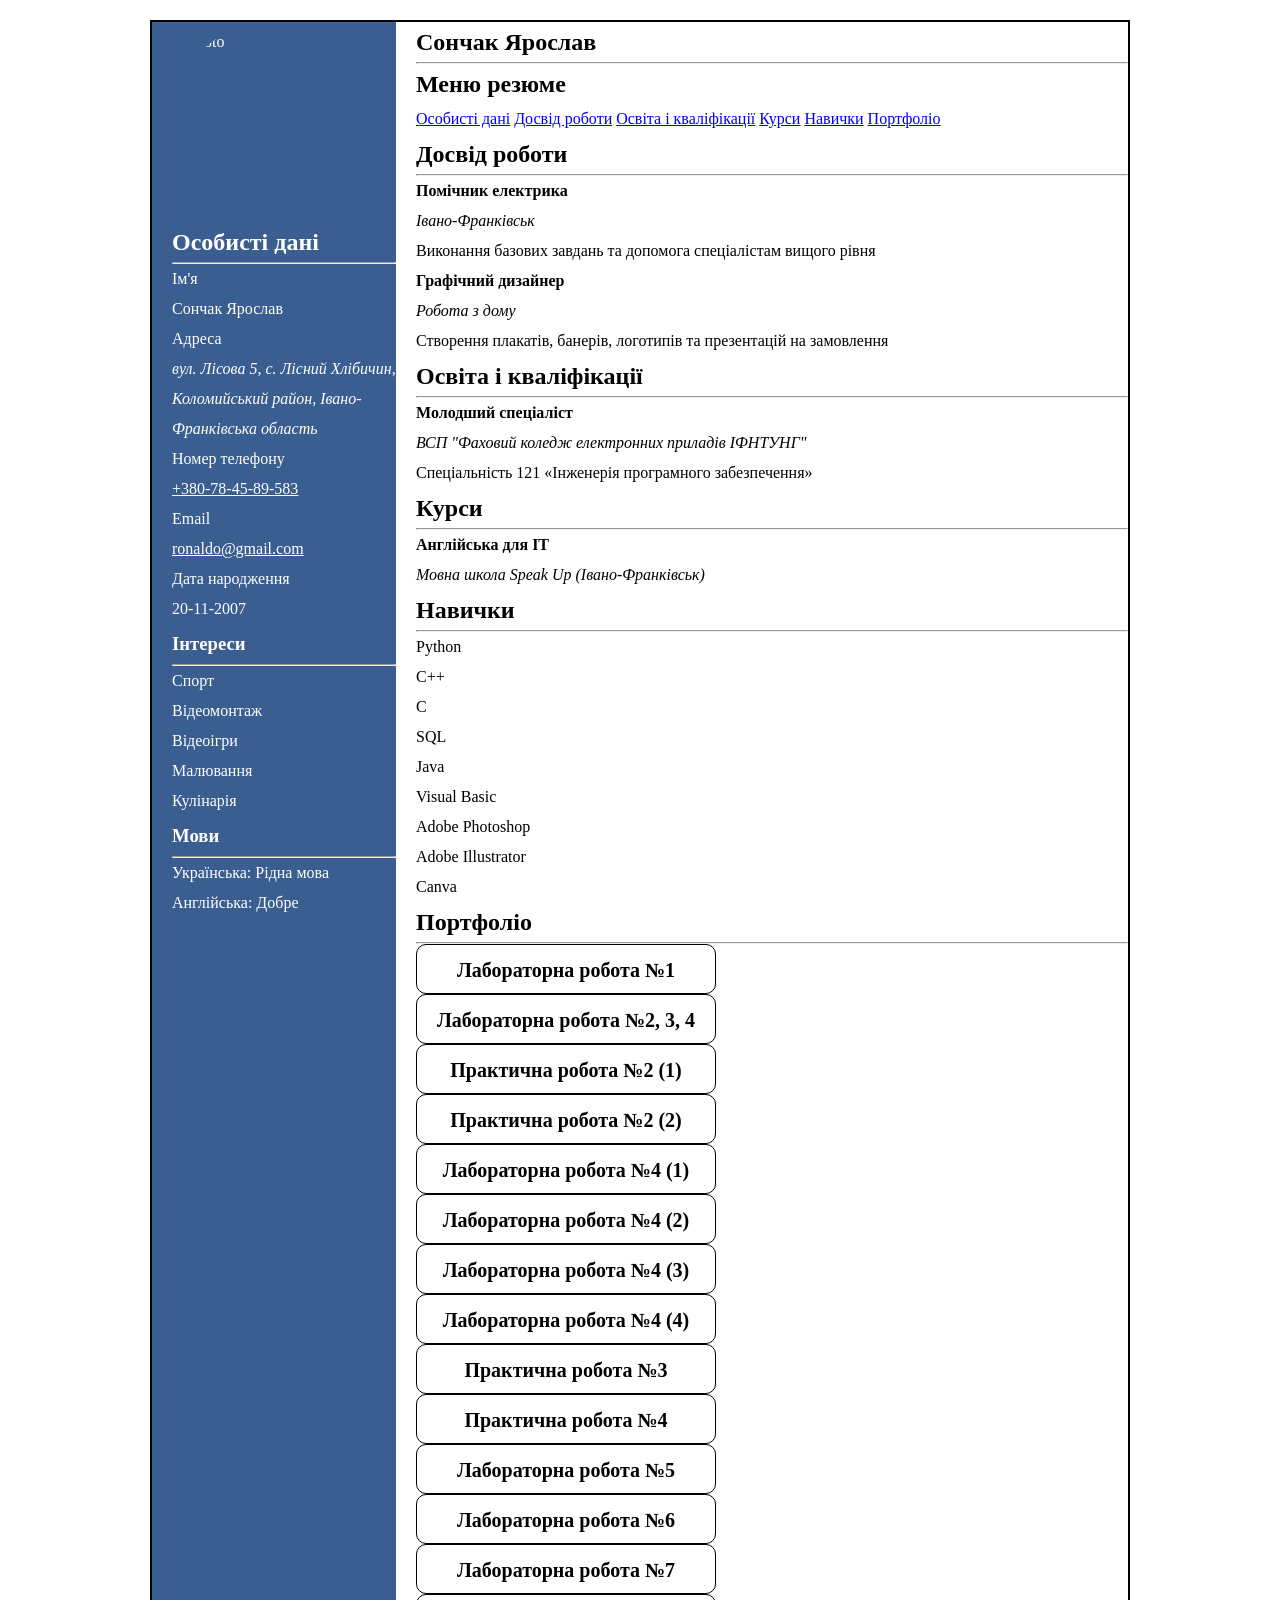
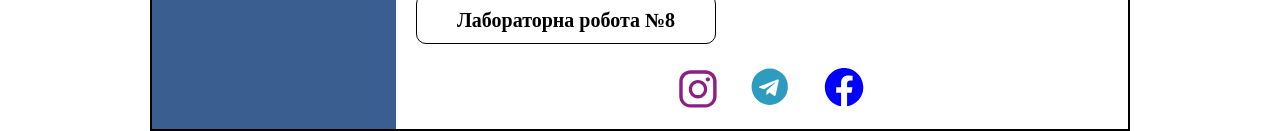
==== index.html @ 647b550a "Update index.html" ====
<!DOCTYPE html>
<html lang="uk">

<head>
    <meta charset="UTF-8">
    <meta name="viewport" content="width=device-width, initial-scale=1.0">
    <title>Resume</title>
    <link rel="stylesheet" href="style/style.css">
</head>

<body>

    <main class="page-container">

        <aside class="left-side">

            <figure class="avatar">
                <img src="img/photo.jpg" alt="photo" class="image">
            </figure>

            <section id="aboutme">
                <h2>Особисті дані</h2>
                <hr>

                <ul>
                    <li>Ім'я
                        <ul>
                            <li>Сончак Ярослав</li>
                        </ul>
                    </li>

                    <li>Адреса
                        <ul>
                            <li>
                                <address>вул. Лісова 5, с. Лісний Хлібичин, Коломийський район, Івано-Франківська
                                    область</address>
                            </li>
                        </ul>
                    </li>

                    <li>Номер телефону
                        <ul>
                            <li>
                                <a href="tel:+380784589583" class="white-text">
                                    +380-78-45-89-583
                                </a>
                            </li>
                        </ul>
                    </li>

                    <li>Email
                        <ul>
                            <li>
                                <a href="mailto:ronaldo@gmail.com" class="white-text">
                                    ronaldo@gmail.com
                                </a>
                            </li>
                        </ul>
                    </li>

                    <li>Дата народження
                        <ul>
                            <li><time datetime="2007-11-20">20-11-2007</time></li>
                        </ul>
                    </li>
                </ul>
                <section>
                    <h3>Інтереси</h3>
                    <hr>

                    <ul>
                        <li>Спорт</li>
                        <li>Відеомонтаж</li>
                        <li>Відеоігри</li>
                        <li>Малювання</li>
                        <li>Кулінарія</li>
                    </ul>
                </section>

                <section>
                    <h3>Мови</h3>
                    <hr>

                    <ul>
                        <li>Українська: Рідна мова</li>
                        <li>Англійська: Добре</li>
                    </ul>
                </section>
            </section>
        </aside>


        <section class="right-side">
            <header>
                <h1>Сончак Ярослав</h1>
                <hr>
            </header>

            <nav class="menu">
                <h2>Меню резюме</h2>
                <ul>
                    <li><a href="#aboutme">Особисті дані</a></li>
                    <li><a href="#experience">Досвід роботи</a></li>
                    <li><a href="#education">Освіта і кваліфікації</a></li>
                    <li><a href="#course">Курси</a></li>
                    <li><a href="#skills">Навички</a></li>
                    <li><a href="#portfolio">Портфоліо</a></li>
                </ul>
            </nav>

            <section id="experience">
                <h2>Досвід роботи</h2>
                <hr>
                <ul>
                    <li>
                        <b>Помічник електрика</b>
                        <ul>
                            <li class="place">Івано-Франківськ</li>
                            <li>Виконання базових завдань та допомога спеціалістам вищого рівня</li>
                        </ul>
                    </li>

                    <li>
                        <b>Графічний дизайнер</b>
                        <ul>
                            <li class="place">Робота з дому</li>
                            <li>Створення плакатів, банерів, логотипів та презентацій на замовлення</li>
                        </ul>
                    </li>
                </ul>
            </section>

            <section id="education">
                <h2>Освіта і кваліфікації</h2>
                <hr>

                <ul>
                    <li>
                        <b>Молодший спеціаліст</b>
                        <ul>
                            <li class="place">
                                ВСП "Фаховий коледж електронних приладів ІФНТУНГ"
                            </li>
                            <li>
                                Спеціальність 121 «Інженерія програмного забезпечення»
                            </li>
                        </ul>
                    </li>
                </ul>
            </section>

            <section id="course">
                <h2>Курси</h2>
                <hr>

                <ul>
                    <li>
                        <b>Англійська для IT</b>
                        <ul>
                            <li class="place">
                                Мовна школа Speak Up (Івано-Франківськ)
                            </li>
                        </ul>
                    </li>
                </ul>
            </section>

            <section id="skills">
                <h2>Навички</h2>
                <hr>

                <ul>
                    <li>Python</li>
                    <li>C++</li>
                    <li>C</li>
                    <li>SQL</li>
                    <li>Java</li>
                    <li>Visual Basic</li>
                    <li>Adobe Photoshop</li>
                    <li>Adobe Illustrator</li>
                    <li>Canva</li>
                </ul>
            </section>

            <section id="portfolio">
                <h2>Портфоліо</h2>
                <hr>

                <ul>
                    <li>
                        <a href="cine_user/index.html" class="btn">
                            Лабораторна робота №1
                        </a>
                    </li>

                    <li>
                        <a href="index.html" class="btn">
                            Лабораторна робота №2, 3, 4
                        </a>
                    </li>
                    <li>
                        <a href="task_lemon/index.html" class="btn">
                            Практична робота №2 (1)
                        </a>
                    </li>
                    <li>
                        <a href="task_mriya/cossacs.html" class="btn">
                            Практична робота №2 (2)
                        </a>
                    </li>
                    <li>
                        <a href="lr_4/task_1/index.html" class="btn">
                            Лабораторна робота №4 (1)
                        </a>
                    </li>
                    <li>
                        <a href="lr_4/task_2/index.html" class="btn">
                            Лабораторна робота №4 (2)
                        </a>
                    </li>
                    <li>
                        <a href="lr_4/task_3/index.html" class="btn">
                            Лабораторна робота №4 (3)
                        </a>
                    </li>
                    <li>
                        <a href="lr_4/task_4/index.html" class="btn">
                            Лабораторна робота №4 (4)
                        </a>
                    </li>
                    <li>
                        <a href="pr_3/index.html" class="btn">
                            Практична робота №3
                        </a>
                    </li>
                    <li>
                        <a href="pr_4/index.html" class="btn">
                            Практична робота №4
                        </a>
                    </li>
                    <li>
                        <a href="lr_5/index.html" class="btn">
                            Лабораторна робота №5
                        </a>
                    </li>
                    <li>
                        <a href="lr_6/index.html" class="btn">
                            Лабораторна робота №6
                        </a>
                    </li>
                    <li>
                        <a href="lr_7/index.html" class="btn">
                            Лабораторна робота №7
                        </a>
                    </li>
                     <li>
                        <a href="lr_8/index.html" class="btn">
                            Лабораторна робота №8
                        </a>
                    </li>
                </ul>
            </section>
            <footer class="sprite">
                <svg id="instagram_svg">
                    <use xlink:href="sprite.svg#instagram"></use>
                </svg>
                <svg id="telegram_svg">
                    <use xlink:href="sprite.svg#telegram"></use>
                </svg>
                <svg id="facebook_svg">
                    <use xlink:href="sprite.svg#facebook"></use>
                </svg>
            </footer>
        </section>

    </main>

</body>

</html>
---- style/style.css ----
* {
  margin: 0;
  padding: 0;
  box-sizing: border-box;
}
.page-container {
  max-width: 980px;
  margin: 20px auto 0;
  display: flex;
  align-items: stretch;
  border: 2px solid black;
}
.left-side {
  width: 25%;
  background-color: #3a5e90;
  color: white;
  padding-left: 20px;
  line-height: 40px;
}
.right-side {
  width: 75%;
  padding-left: 20px;
  color: black;
  line-height: 40px;
}
.avatar {
	width: 200px;
	height: 200px;
	overflow: hidden;
	border-radius: 50%;
}
.image {
	display: block;
	width: 100%;
}

ul {
    list-style-type: none;
    line-height: 30px;
}

.menu li{
    display: inline-block;
}
.place{
    font-style: italic;
}

.btn {
    display: inline-block;
    width: 300px;
    height: 50px;
    border: 1px solid #000;
    border-radius: 10px;
    text-align: center;
    line-height: 50px;
    text-decoration: none;
    color: #000;
    font-size: 20px;
    font-weight: bold;
}

.white-text {
  color: white;

}

footer {
	width: 100%;
	text-align: center;
	margin: 20px auto 0;
}

svg {
	width: 50px;
	height: 50px;
}

svg#instagram_svg {
    fill: rgb(143, 30, 132);
}

svg#facebook_svg {
    fill: blue;
}

svg#telegram_svg {
    fill: rgb(46, 156, 190);
}

svg:not(:last-of-type) {
	margin-right: 20px;
}
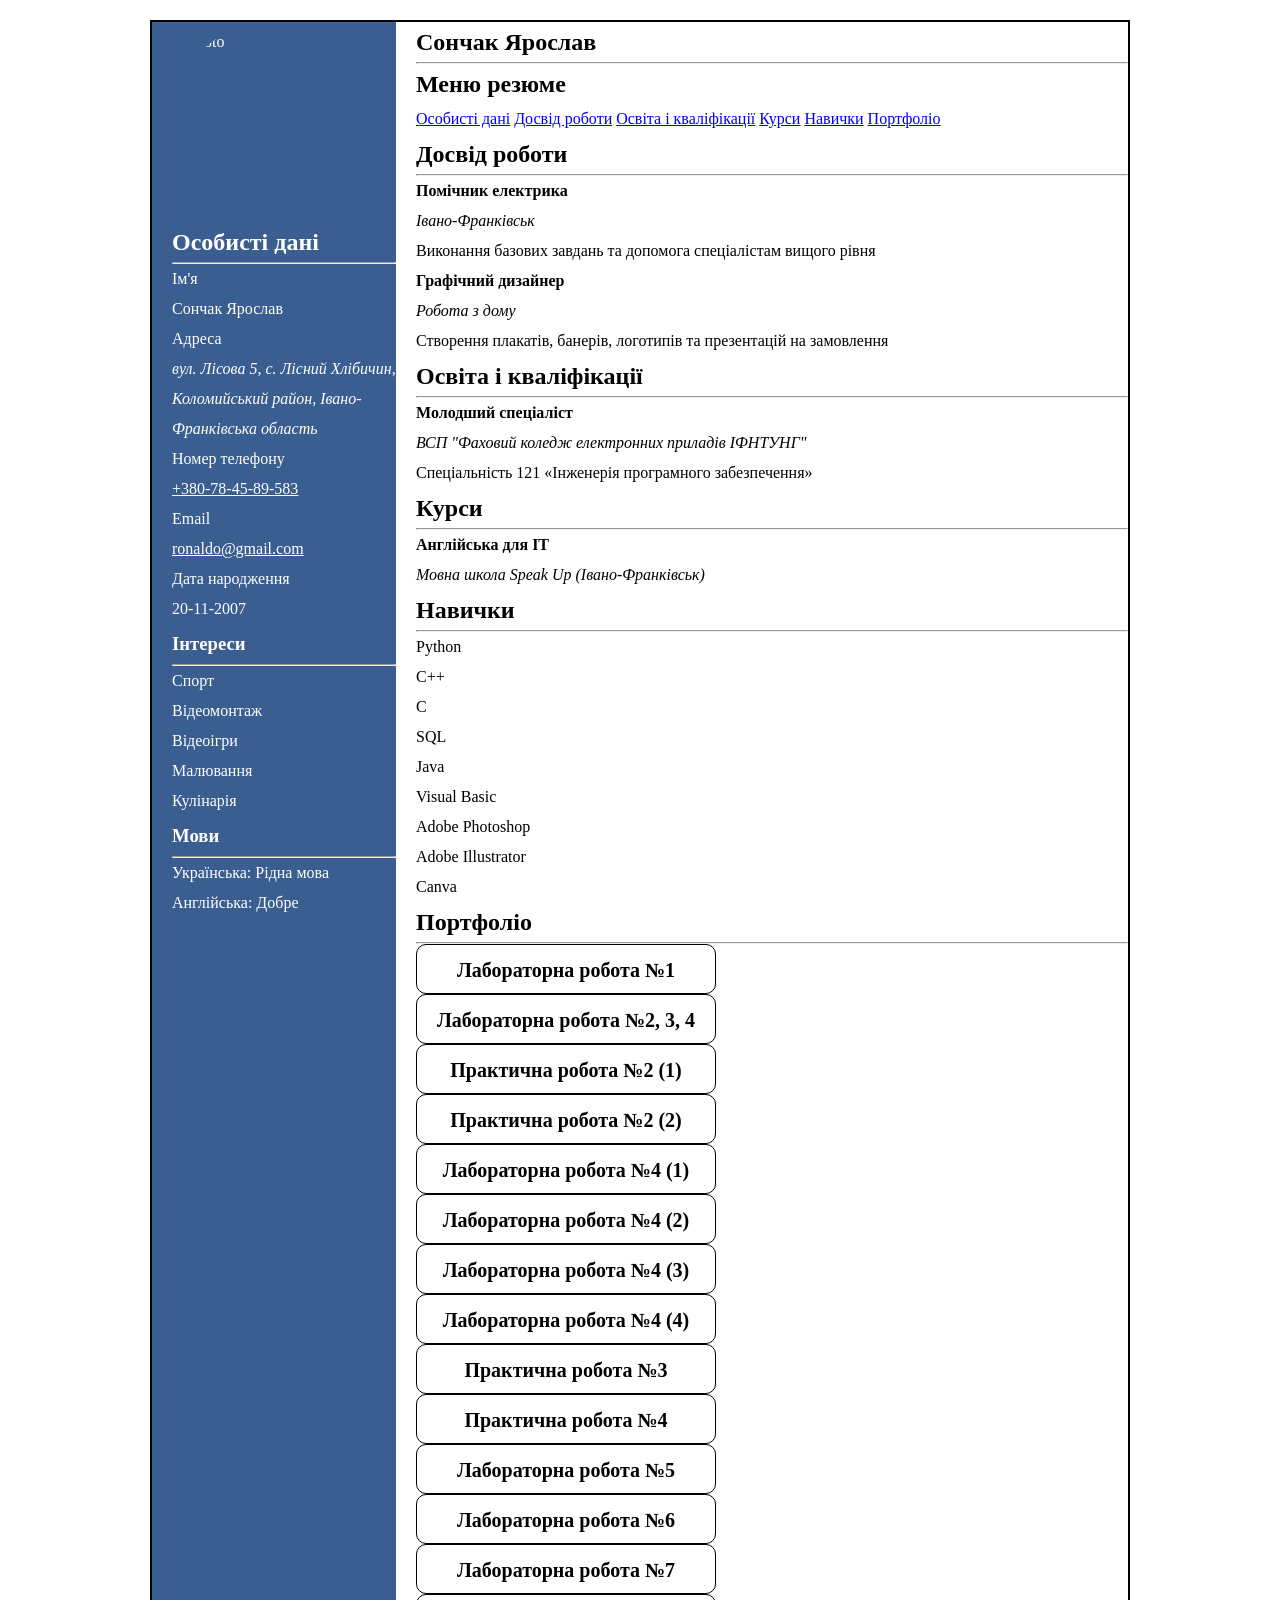
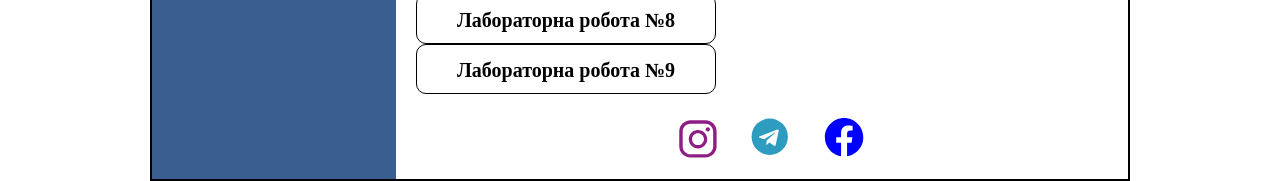
==== commit b6607070: "Update index.html" ====
--- a/index.html
+++ b/index.html
@@ -256,6 +256,11 @@
                      <li>
                         <a href="lr_8/index.html" class="btn">
                             Лабораторна робота №8
+                        </a>
+                    </li>
+                     <li>
+                        <a href="lr_9/index.html" class="btn">
+                            Лабораторна робота №9
                         </a>
                     </li>
                 </ul>
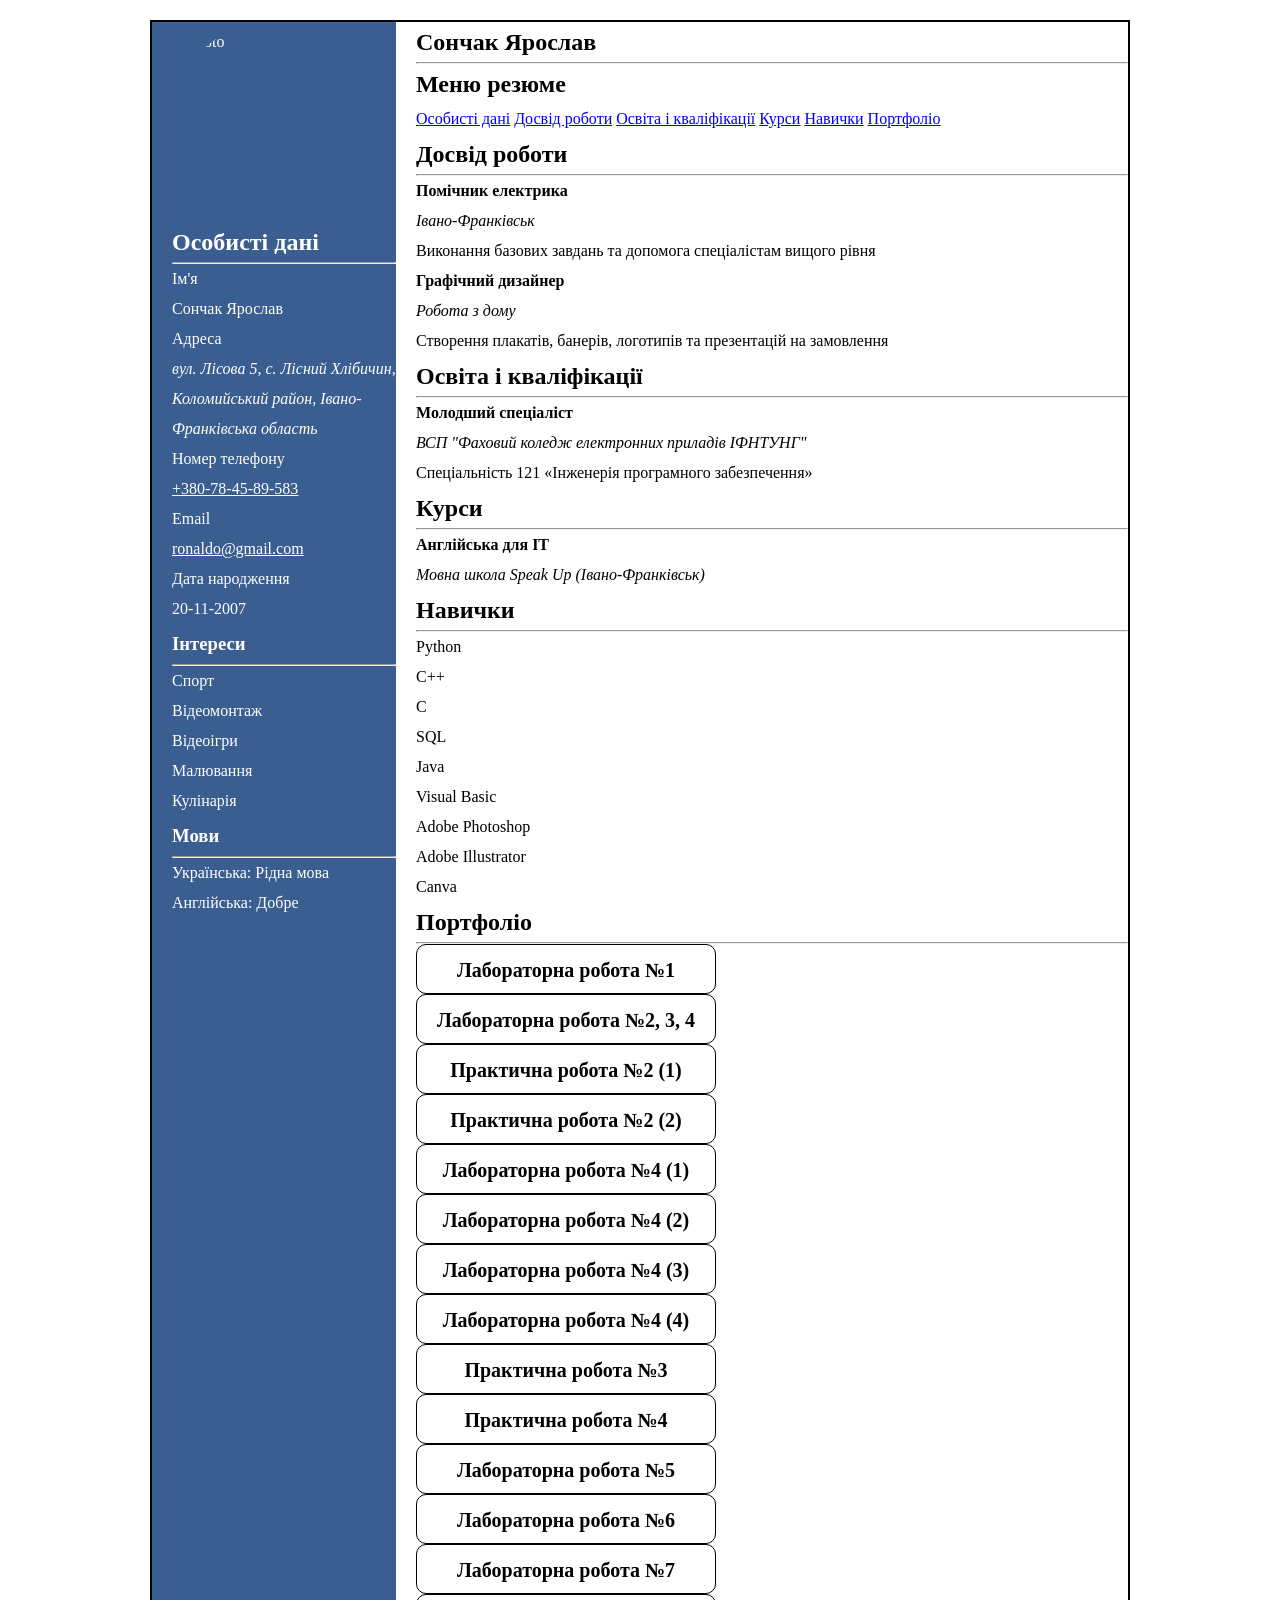
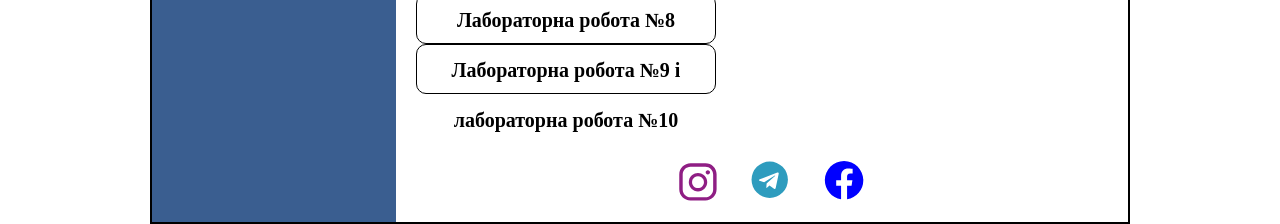
==== commit d891b7a6: "Update index.html" ====
--- a/index.html
+++ b/index.html
@@ -260,7 +260,7 @@
                     </li>
                      <li>
                         <a href="lr_9/index.html" class="btn">
-                            Лабораторна робота №9
+                            Лабораторна робота №9 і лабораторна робота №10
                         </a>
                     </li>
                 </ul>
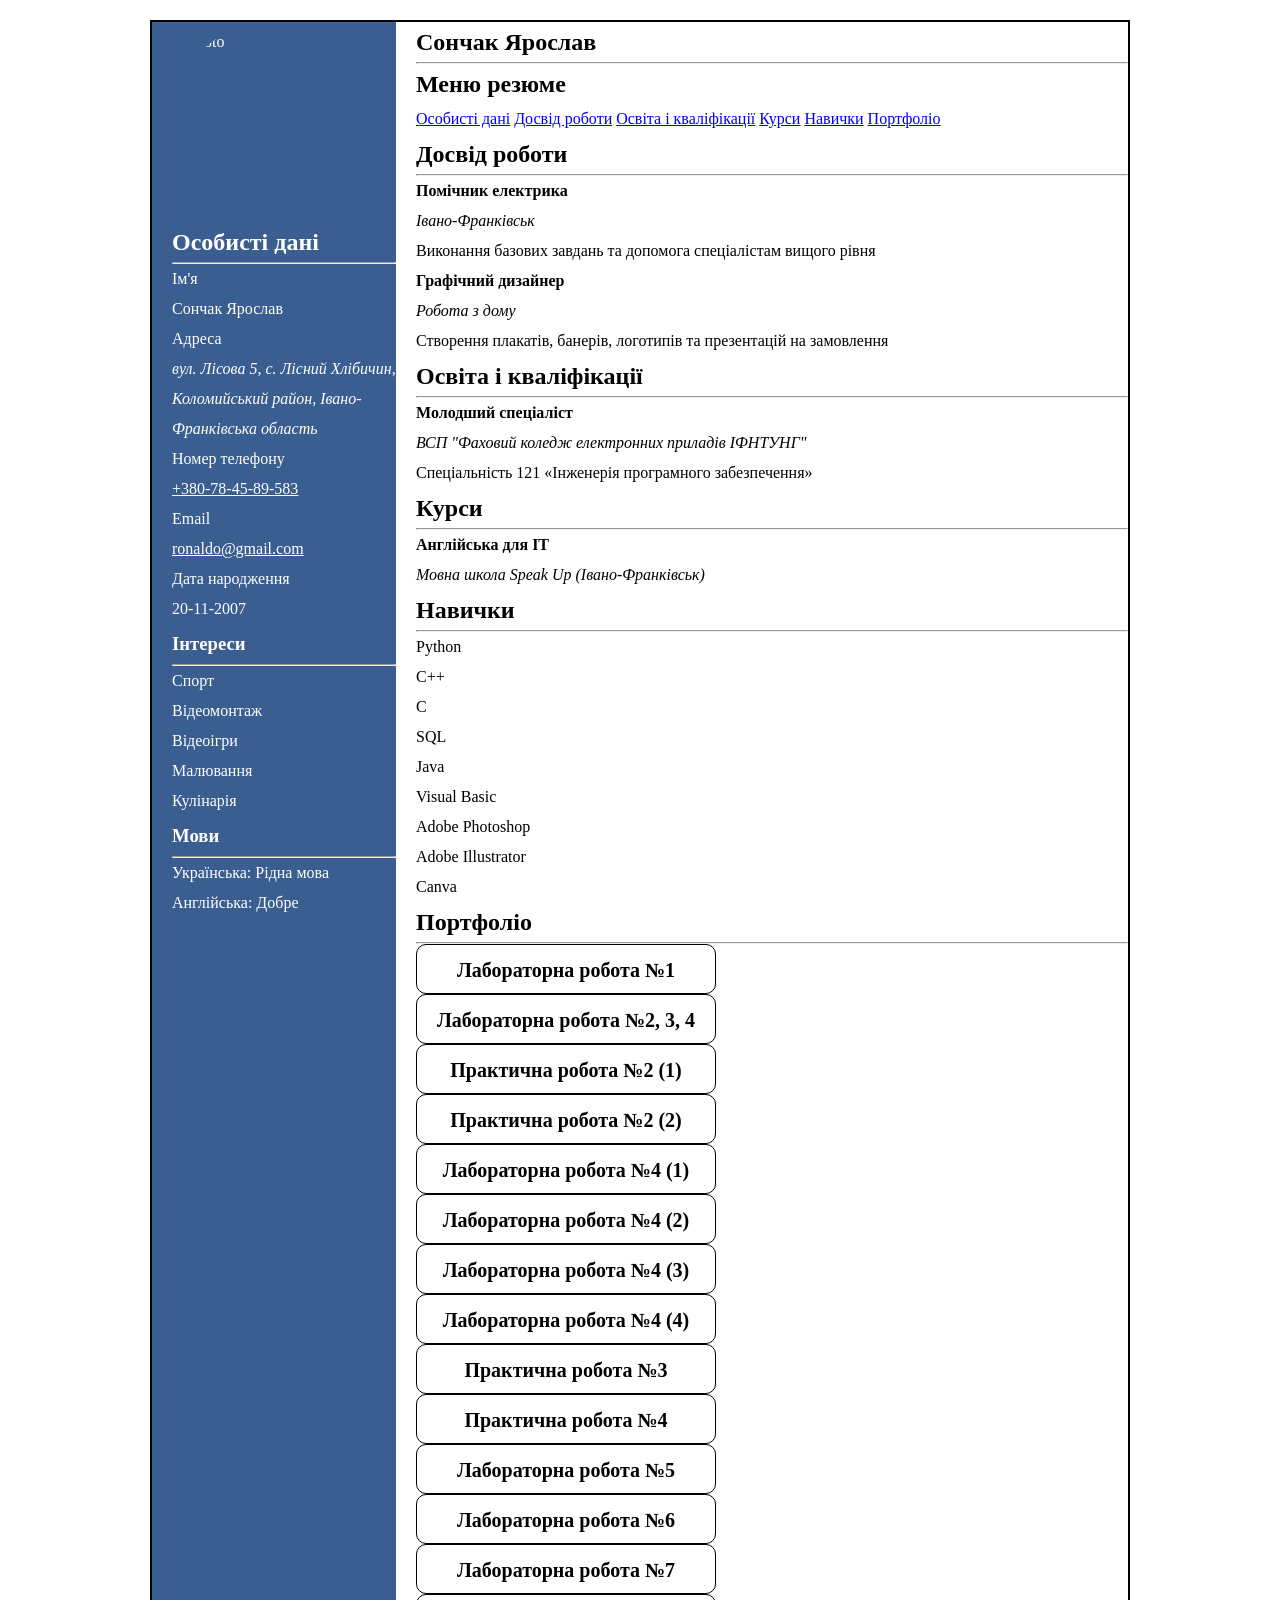
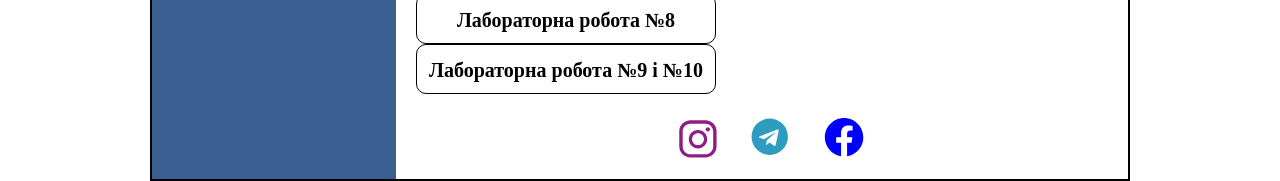
==== commit 61a46c2f: "Update index.html" ====
--- a/index.html
+++ b/index.html
@@ -260,7 +260,7 @@
                     </li>
                      <li>
                         <a href="lr_9/index.html" class="btn">
-                            Лабораторна робота №9 і лабораторна робота №10
+                            Лабораторна робота №9 і №10
                         </a>
                     </li>
                 </ul>
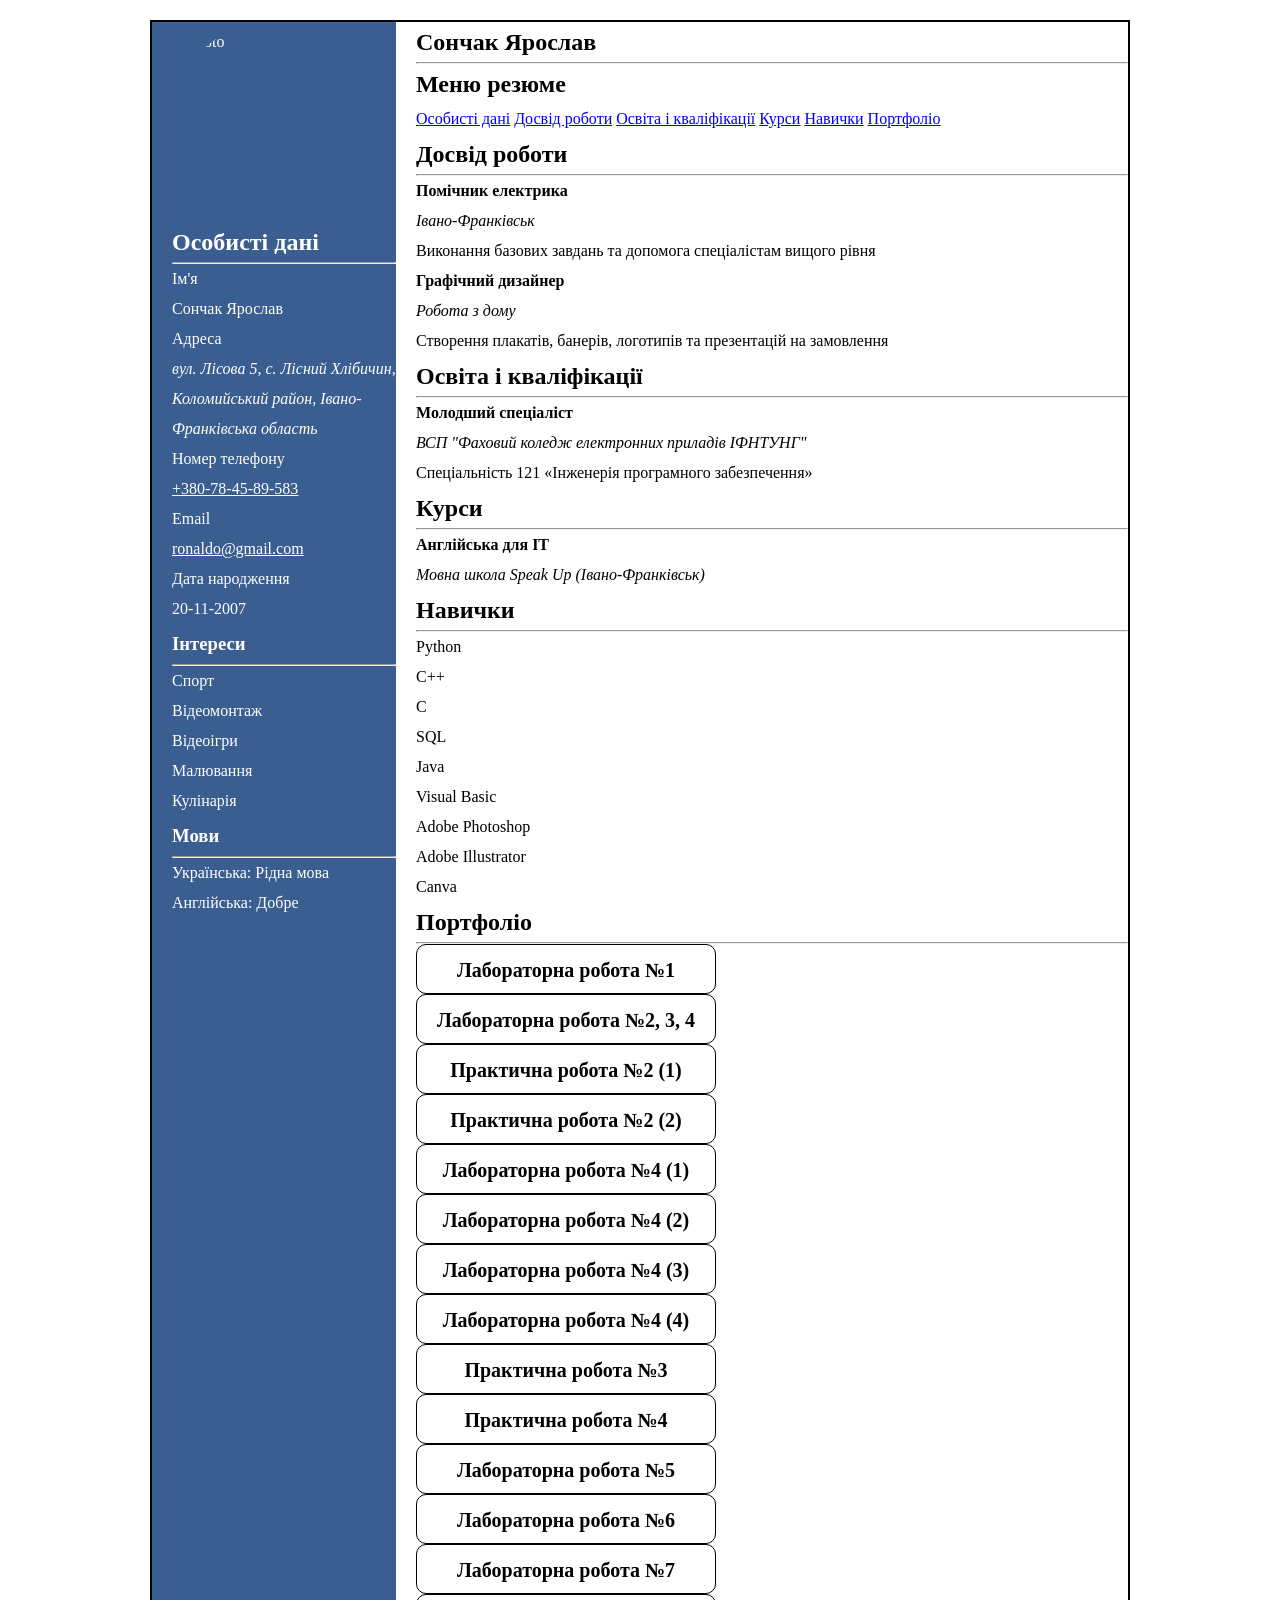
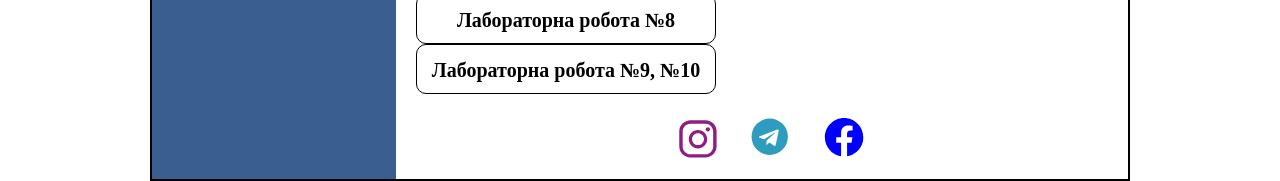
==== commit 05426b92: "Update index.html" ====
--- a/index.html
+++ b/index.html
@@ -260,7 +260,7 @@
                     </li>
                      <li>
                         <a href="lr_9/index.html" class="btn">
-                            Лабораторна робота №9 і №10
+                            Лабораторна робота №9, №10
                         </a>
                     </li>
                 </ul>
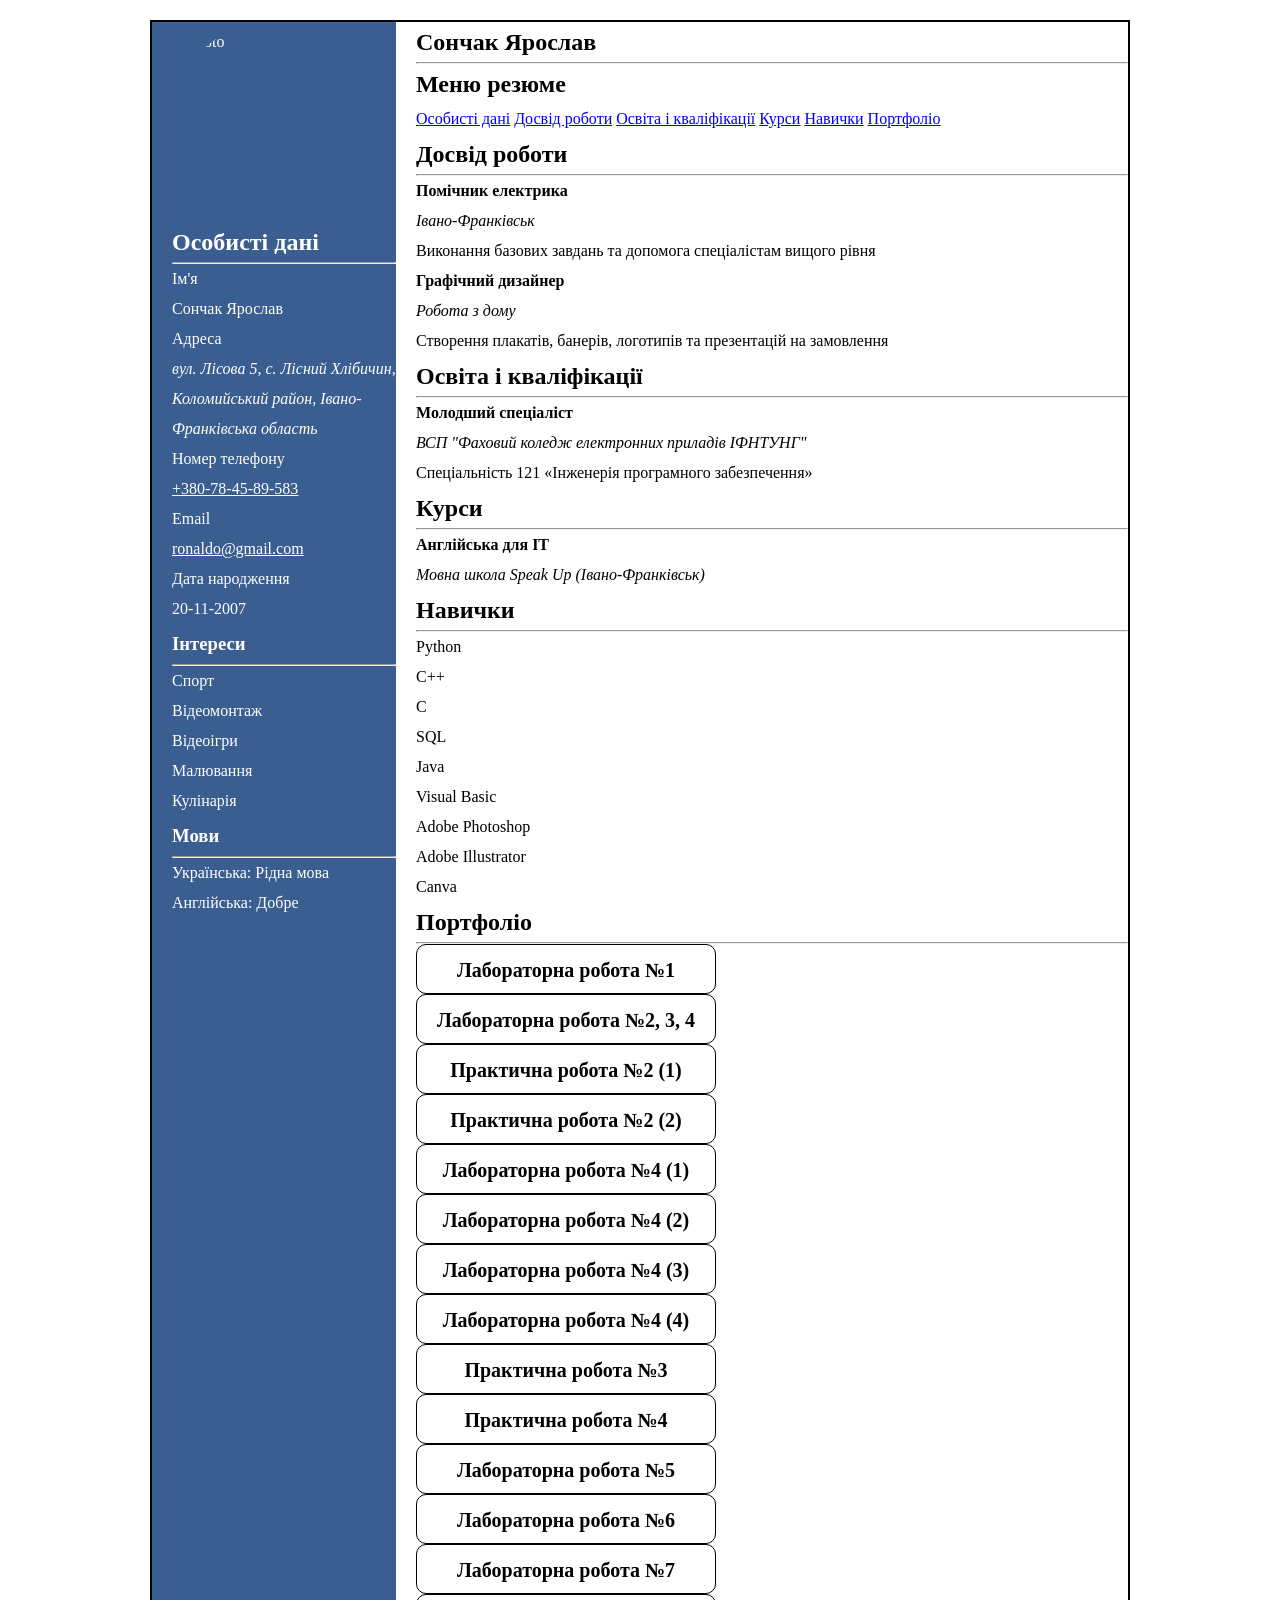
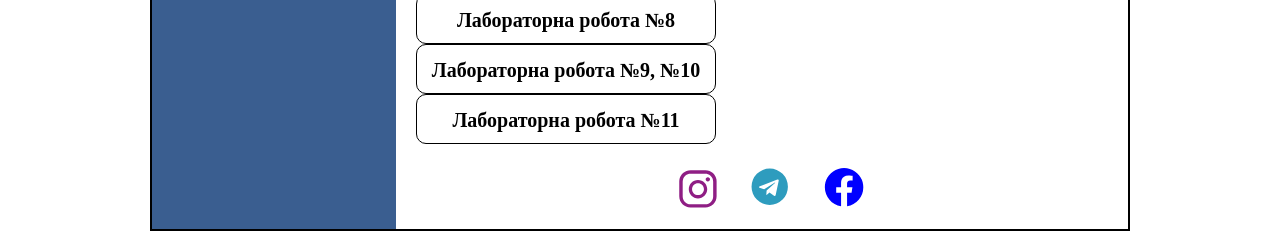
==== commit e879d746: "Update index.html" ====
--- a/index.html
+++ b/index.html
@@ -261,6 +261,11 @@
                      <li>
                         <a href="lr_9/index.html" class="btn">
                             Лабораторна робота №9, №10
+                        </a>
+                    </li>
+                    <li>
+                        <a href="lr_11/index.html" class="btn">
+                            Лабораторна робота №11
                         </a>
                     </li>
                 </ul>
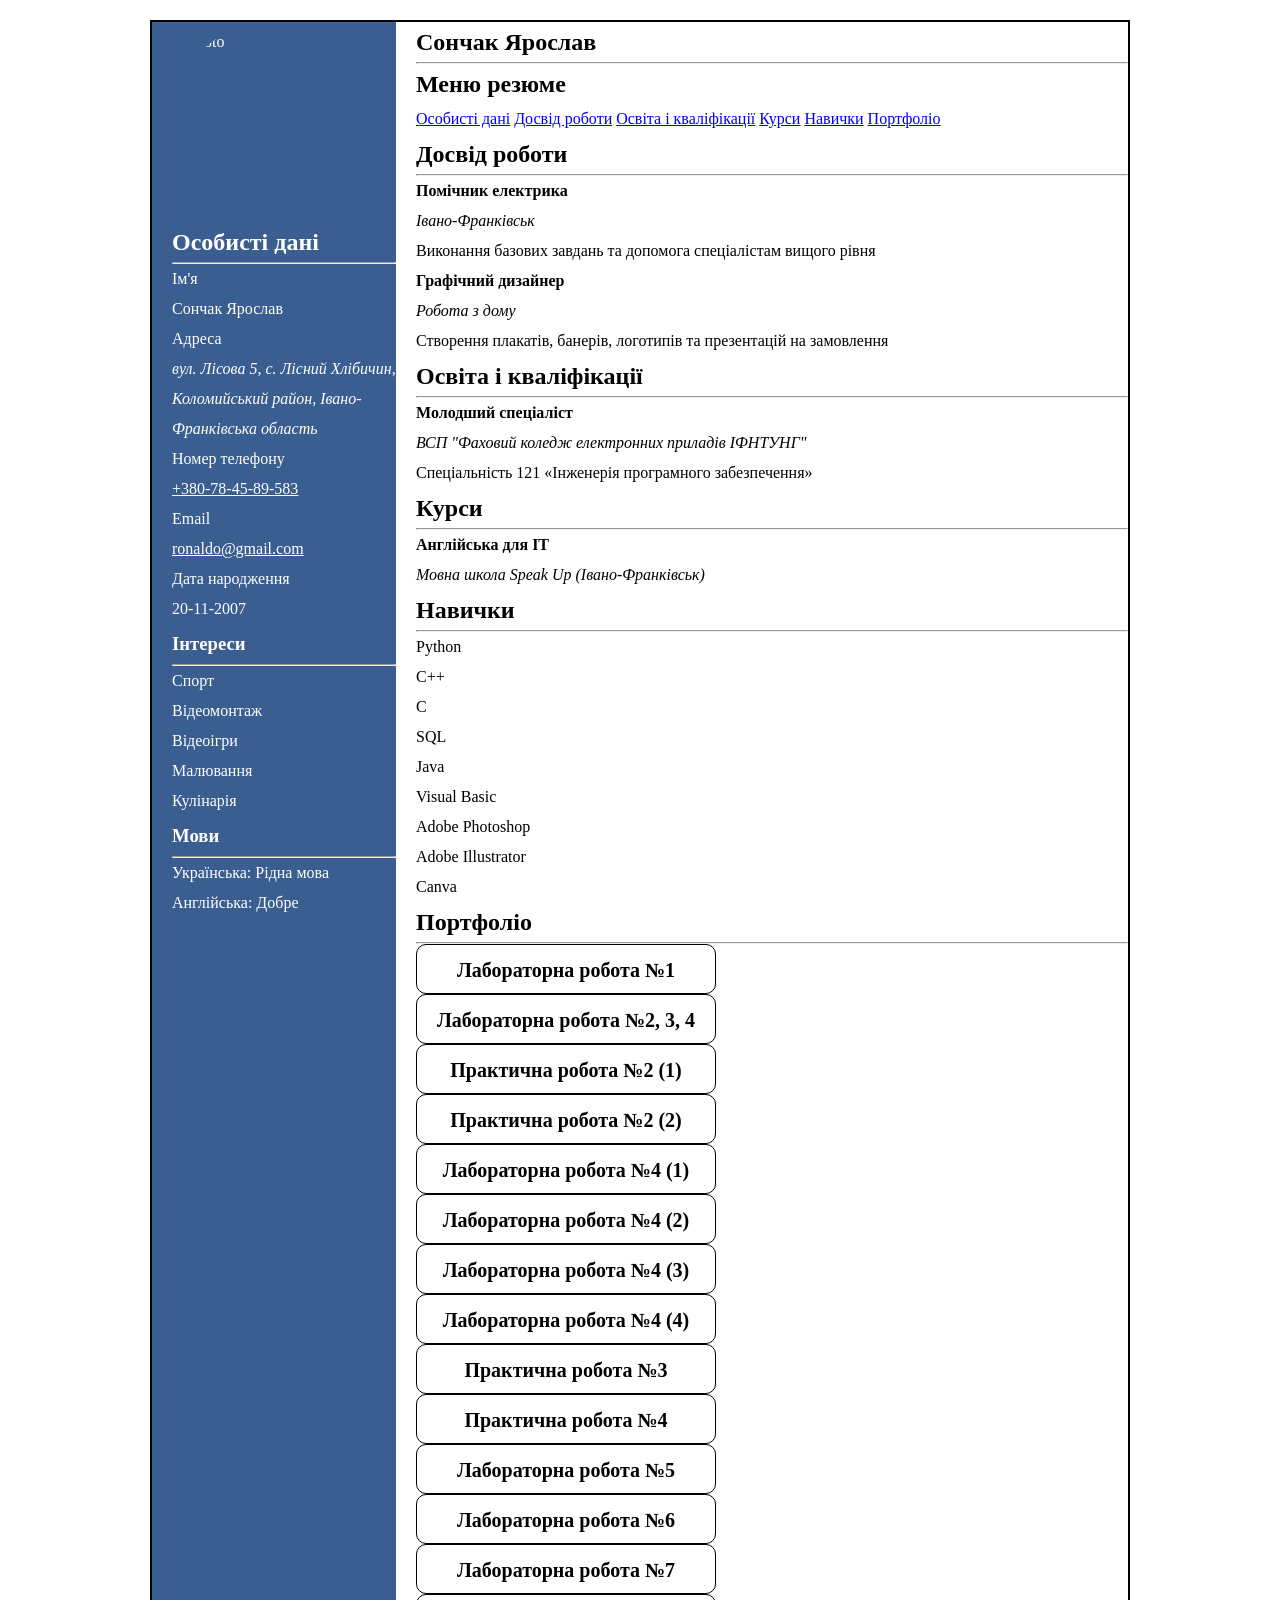
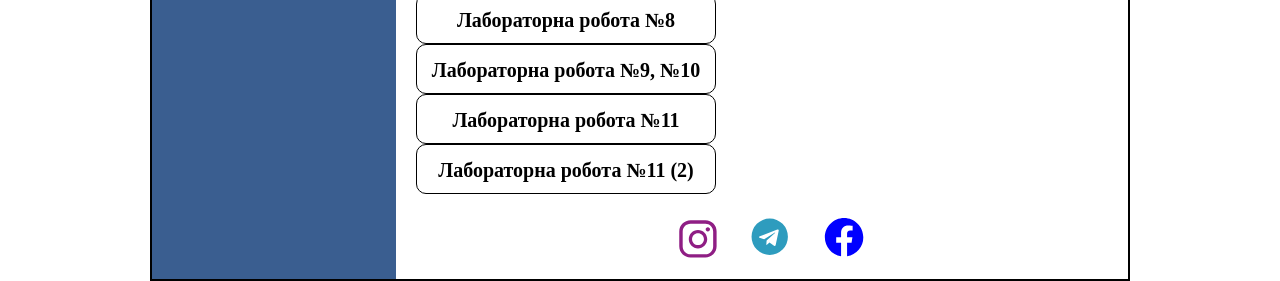
==== commit a4a8bc46: "Update index.html" ====
--- a/index.html
+++ b/index.html
@@ -266,6 +266,11 @@
                     <li>
                         <a href="lr_11/index.html" class="btn">
                             Лабораторна робота №11
+                        </a>
+                    </li>
+                     <li>
+                        <a href="lr_11/contact-form/index.html" class="btn">
+                            Лабораторна робота №11 (2)
                         </a>
                     </li>
                 </ul>
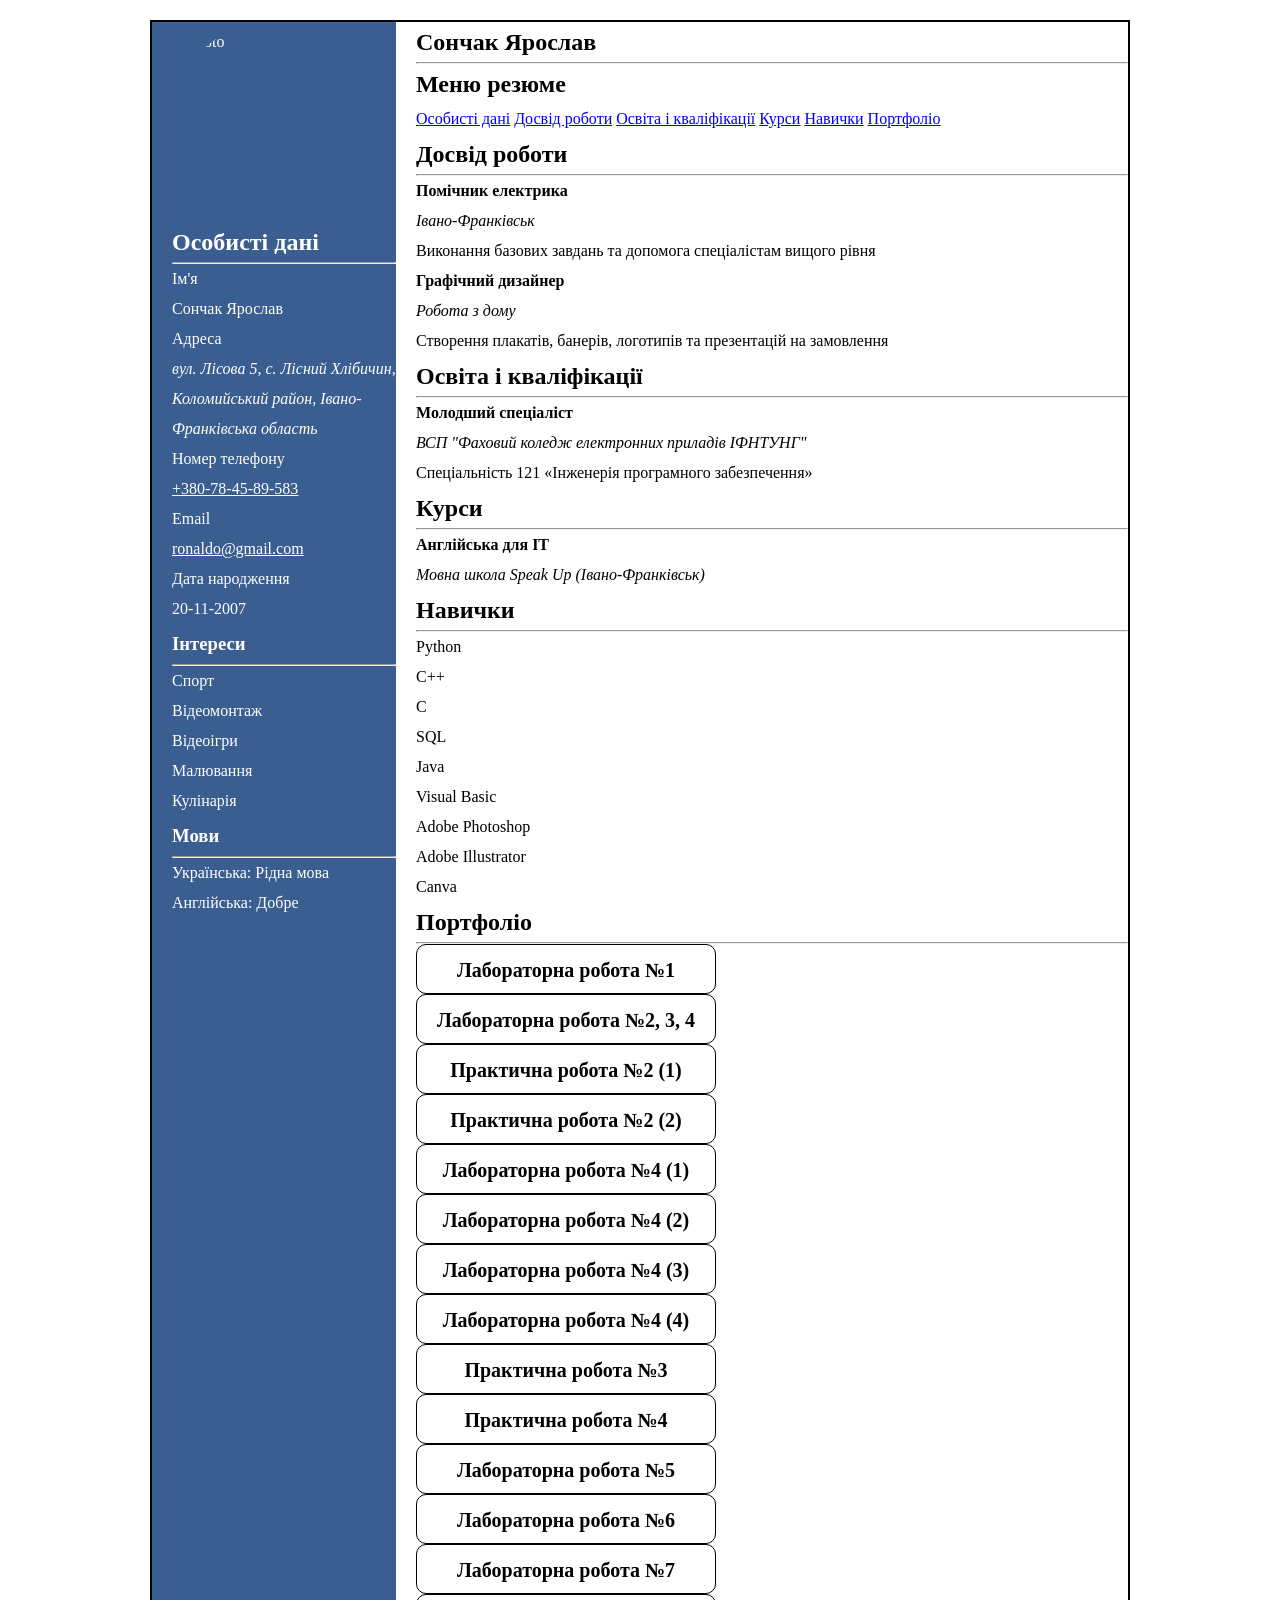
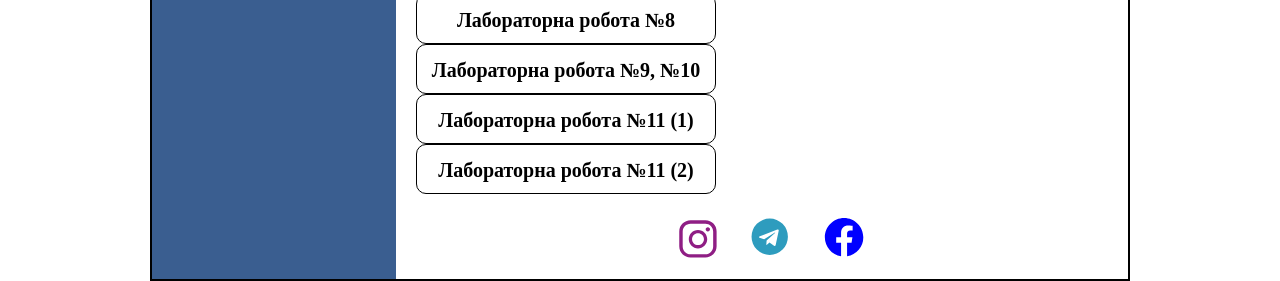
==== commit 1a4b26b8: "Update index.html" ====
--- a/index.html
+++ b/index.html
@@ -265,7 +265,7 @@
                     </li>
                     <li>
                         <a href="lr_11/index.html" class="btn">
-                            Лабораторна робота №11
+                            Лабораторна робота №11 (1)
                         </a>
                     </li>
                      <li>
